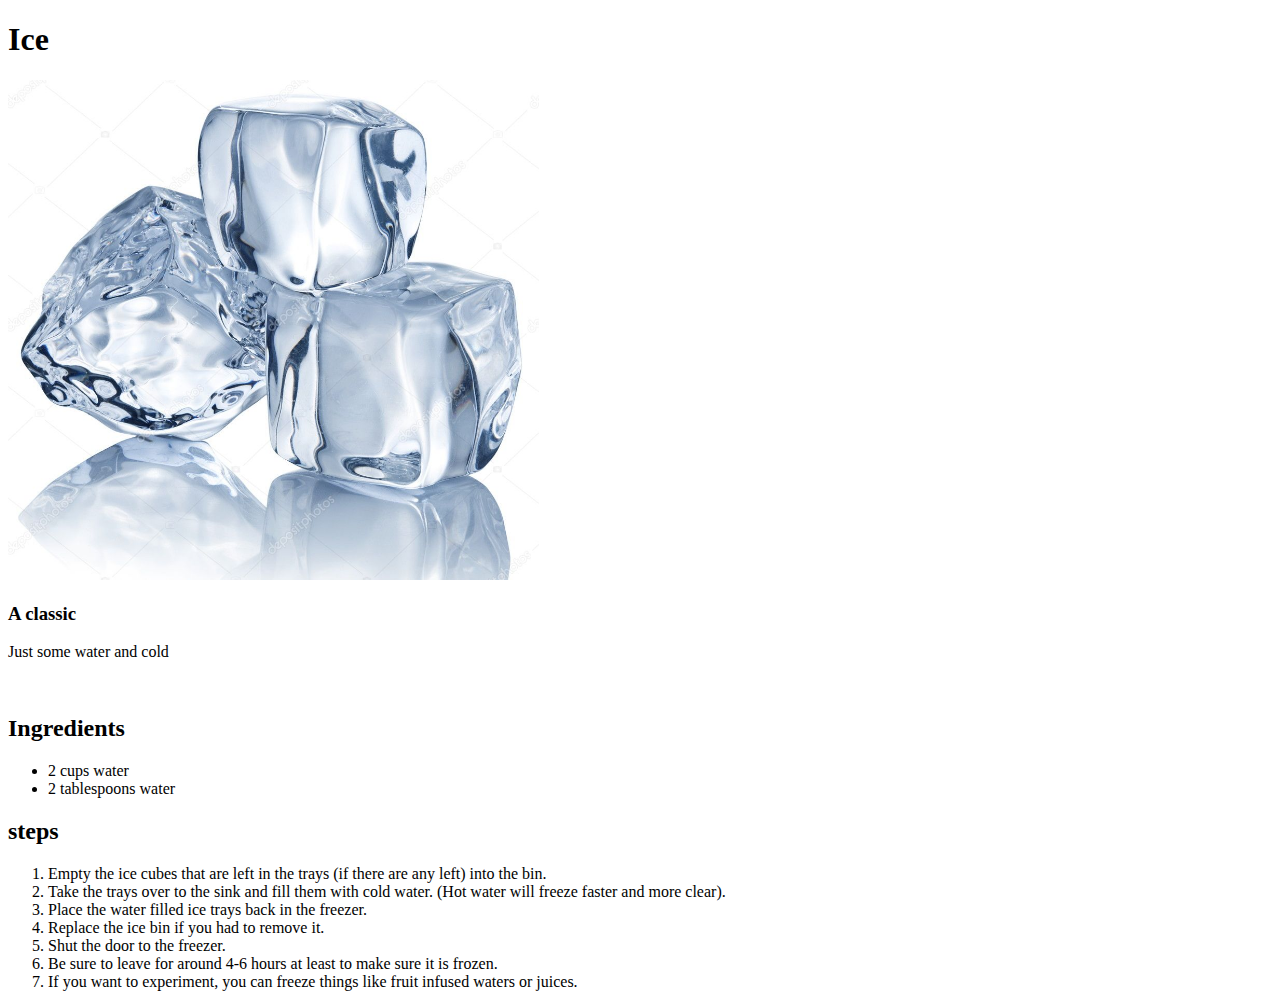
==== recipes/ice.html @ f0c34c95 "add multiple recipes" ====
<!DOCTYPE html>
<html lang="en">
    <head>
        <meta chartype="UTF-8">
        <title>Ice</title>
    </head>
    <body>
        <h1>Ice</h1>
        <img src="../img/ice.jpeg" weight="500" height="500" alt="ice">
        <h3>A classic</h3>
        <p>Just some water and cold</p>
        <br>
        <h2>Ingredients</h2>
        <ul>
            <li>2 cups water</li>
            <li>2 tablespoons water</li>
        </ul>
        <h2>steps</h2>
        <ol>
            <li>Empty the ice cubes that are left in the trays (if there are any left) into the bin.</li>
            <li>Take the trays over to the sink and fill them with cold water. (Hot water will freeze faster and more clear).</li>
            <li>Place the water filled ice trays back in the freezer.</li>
            <li>Replace the ice bin if you had to remove it.</li>
            <li>Shut the door to the freezer.</li>
            <li>Be sure to leave for around 4-6 hours at least to make sure it is frozen.</li>
            <li>If you want to experiment, you can freeze things like fruit infused waters or juices.</li>
        </ol>
    </body>
</html>
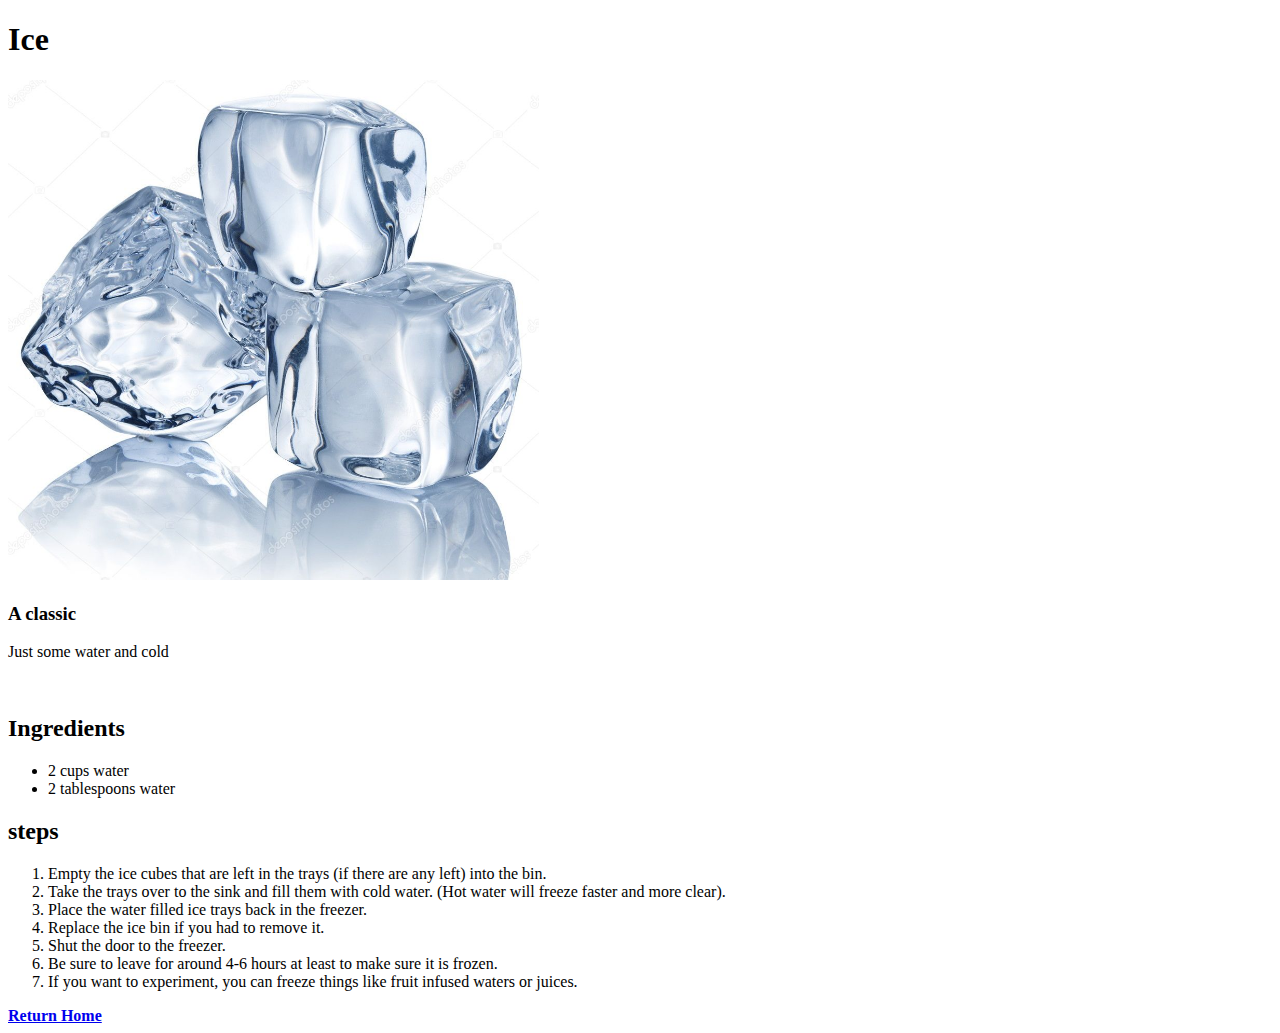
==== commit 57f5d761: "Create a return to index" ====
--- a/recipes/ice.html
+++ b/recipes/ice.html
@@ -25,5 +25,6 @@
             <li>Be sure to leave for around 4-6 hours at least to make sure it is frozen.</li>
             <li>If you want to experiment, you can freeze things like fruit infused waters or juices.</li>
         </ol>
+        <a href="../index.html"><strong>Return Home</strong></a>
     </body>
 </html>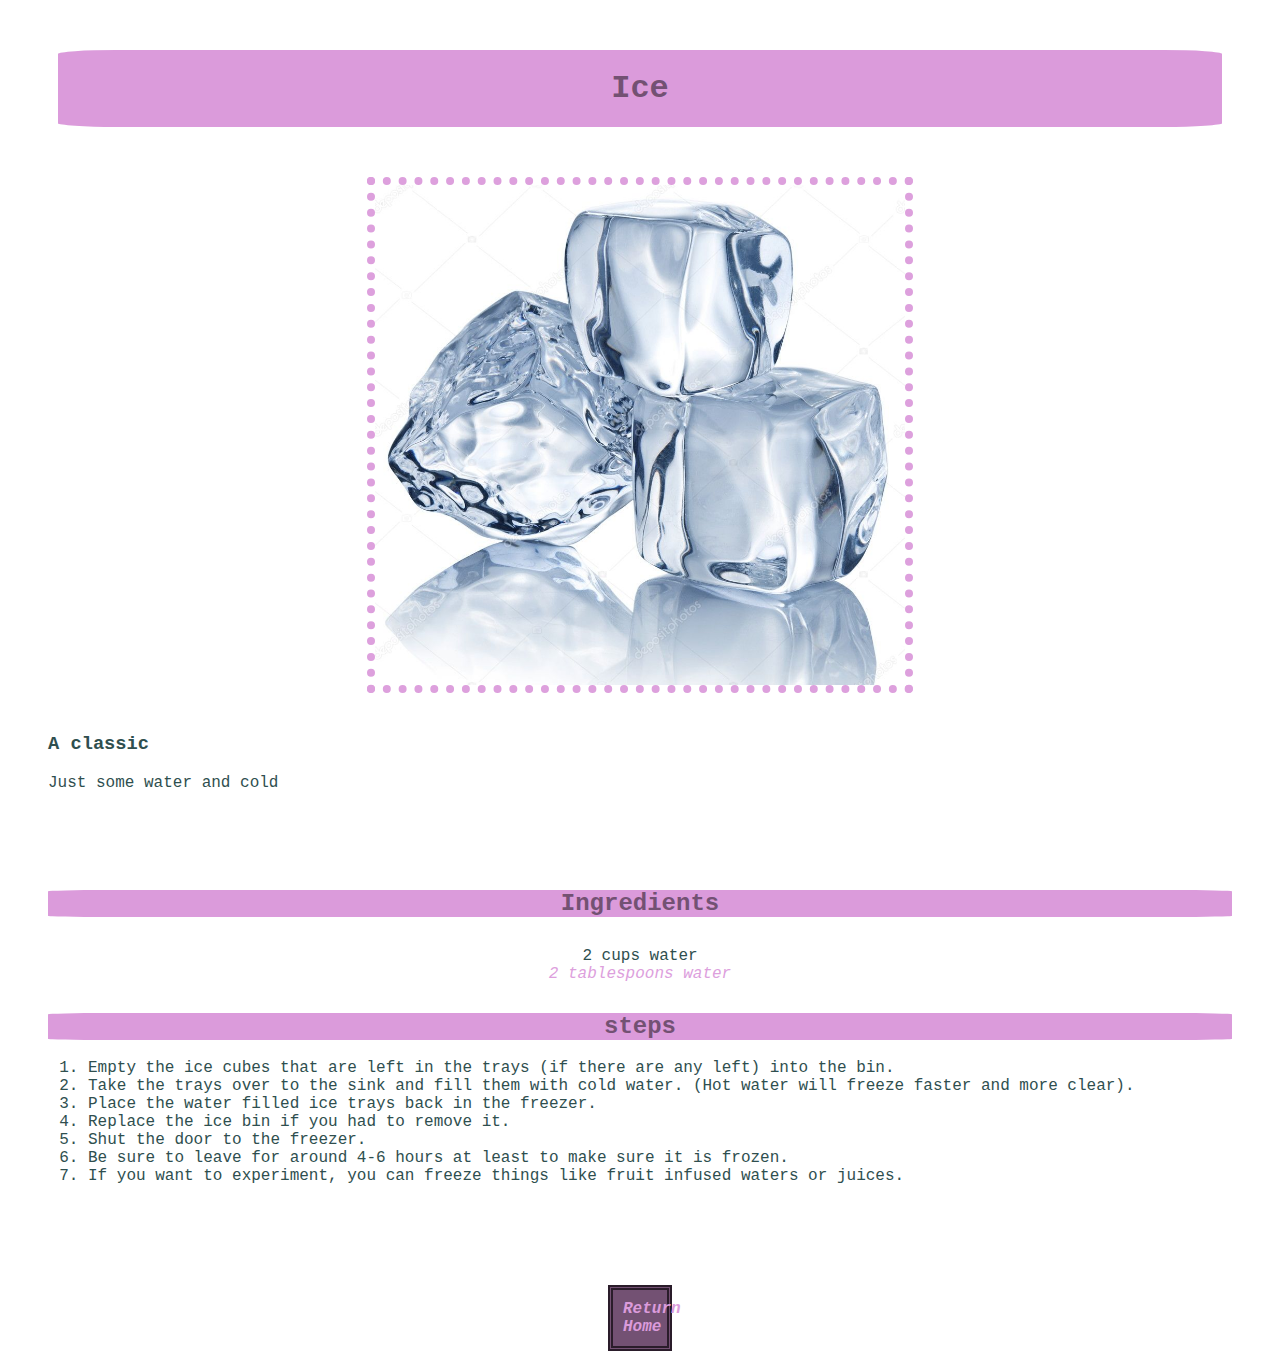
==== commit e39fdb26: "add css" ====
--- a/recipes/ice.html
+++ b/recipes/ice.html
@@ -3,20 +3,21 @@
     <head>
         <meta chartype="UTF-8">
         <title>Ice</title>
+        <link rel="stylesheet" href="../style.css">
     </head>
     <body>
-        <h1>Ice</h1>
+        <h1 class="recipe">Ice</h1>
         <img src="../img/ice.jpeg" weight="500" height="500" alt="ice">
-        <h3>A classic</h3>
-        <p>Just some water and cold</p>
+        <div class="info"><h3>A classic</h3>
+        <p>Just some water and cold</p></div>
         <br>
-        <h2>Ingredients</h2>
-        <ul>
+        <div class="instruct"><h2 class="recipe">Ingredients</h2>
+        <ul class="ing">
             <li>2 cups water</li>
-            <li>2 tablespoons water</li>
+            <li class="even">2 tablespoons water</li>
         </ul>
-        <h2>steps</h2>
-        <ol>
+        <h2 class="recipe">steps</h2>
+        <ol class="steps">
             <li>Empty the ice cubes that are left in the trays (if there are any left) into the bin.</li>
             <li>Take the trays over to the sink and fill them with cold water. (Hot water will freeze faster and more clear).</li>
             <li>Place the water filled ice trays back in the freezer.</li>
@@ -24,7 +25,7 @@
             <li>Shut the door to the freezer.</li>
             <li>Be sure to leave for around 4-6 hours at least to make sure it is frozen.</li>
             <li>If you want to experiment, you can freeze things like fruit infused waters or juices.</li>
-        </ol>
-        <a href="../index.html"><strong>Return Home</strong></a>
+        </ol></div>
+        <a id=home href="../index.html"><strong>Return Home</strong></a>
     </body>
 </html>--- a/style.css
+++ b/style.css
@@ -0,0 +1,101 @@
+* {
+    font-family: 'Courier New', Courier, monospace;
+     
+}
+
+#main {
+    font-family: cursive;
+    color: rgb(219, 155, 219);
+    background-color: rgb(115, 81, 115);
+    border: 5px double rgb(42, 28, 42);   
+    text-align: center;
+}
+
+#main,
+h1 {
+    padding: 20px;
+    margin: 50px;
+    box-sizing:border-box;
+}
+
+#menu {
+    margin-left: 30px;
+    margin-right: 50px;
+    margin-top: 80px; 
+    text-align: center;
+    box-sizing:border-box;
+}
+
+.headers {
+    padding-left: 40px;
+    padding-right: 40px;
+    padding-top: 10px;
+    padding-bottom: 10px;
+    width: 80px;
+    border: 2px solid rgb(42, 28, 42);
+    display: inline-block;
+    background-color: rgb(219, 155, 219);
+    color:rgb(42, 28, 42);
+    font-weight: bold;
+}
+
+a {
+    text-decoration: none;
+    text-align: center;
+}
+
+h1.recipe,
+h2.recipe,
+h3.recipe {
+    text-align: center;
+    color:rgb(115, 81, 115);
+    background-color: rgb(219, 155, 219);
+    border-radius: 5%;
+}
+
+img {
+    height: 500px;
+  width:auto;
+ display: block;
+ border: 8px dotted plum;
+ margin-left: auto;
+ margin-right: auto;
+ text-align: center;
+}
+
+div.info,
+div.instruct {
+    color:darkslategrey;
+    margin: 40px;
+}
+
+.steps {
+    font-stretch: expanded;
+}
+
+.ing {
+    text-align: center;
+    padding: 10px;
+    list-style-type: none;
+}
+
+.ing .even {
+    font-style: oblique;
+    color: plum;
+}
+
+#home {
+    color: rgb(219, 155, 219);
+    font-style: italic;
+    background-color: rgb(115, 81, 115);
+    border: 2px solid black;
+    padding: 10px;
+    display: block;
+    text-align: center;
+    padding: 10px;
+    margin-left: 600px;
+    margin-right: 600px;
+    margin-top: 100px;
+    border: 5px double rgb(42, 28, 42);
+    box-sizing:border-box;
+}
